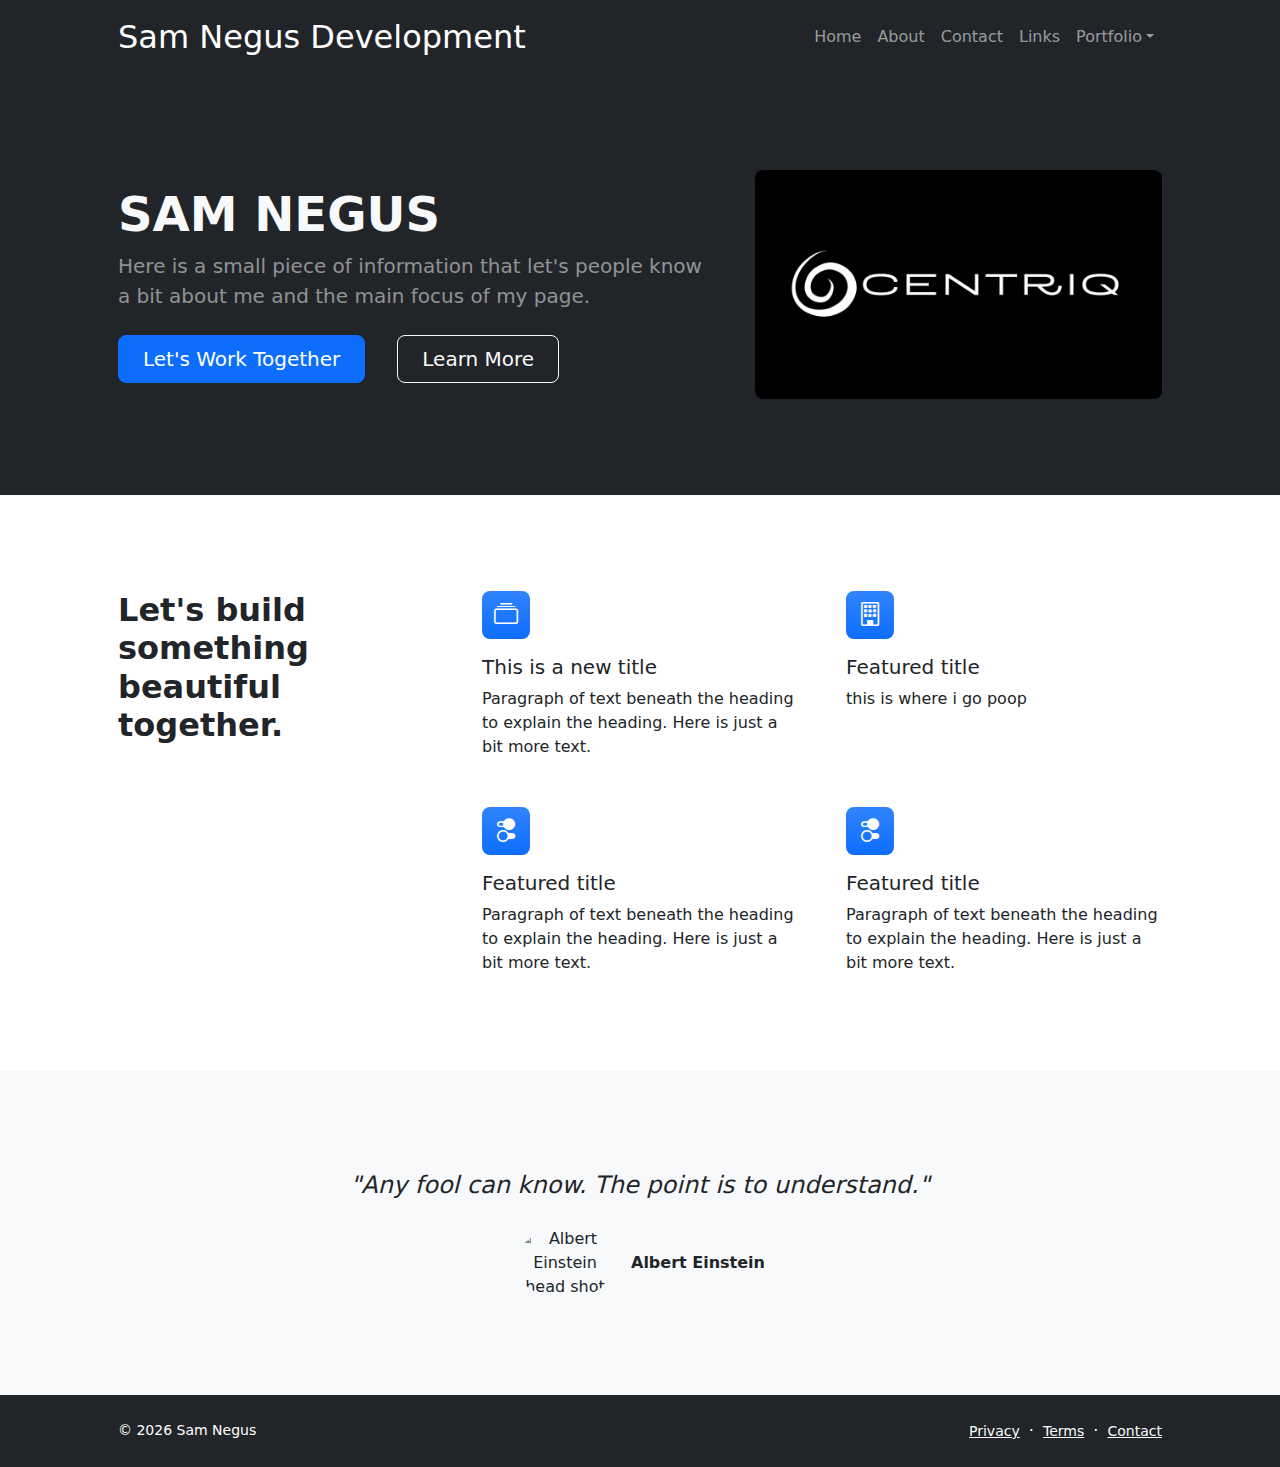
==== index.html @ 7bb5e5de "first commit" ====
<!DOCTYPE html>
<html lang="en">
    <head>
        <meta charset="utf-8" />
        <meta name="viewport" content="width=device-width, initial-scale=1, shrink-to-fit=no" />
        <meta name="description" content="" />
        <meta name="author" content="" />
        <title>Sam Negus Development</title>
        <!-- Favicon-->
        <link rel="icon" type="image/x-icon" href="assets/favicon.ico" />
        <!-- Bootstrap icons-->
        <link href="https://cdn.jsdelivr.net/npm/bootstrap-icons@1.5.0/font/bootstrap-icons.css" rel="stylesheet" />
        <!-- Core theme CSS (includes Bootstrap)-->
        <link href="css/styles.css" rel="stylesheet" />
        <link rel="stylesheet" href="css/custom.css">
    </head>
    <body class="d-flex flex-column h-100">
        <main class="flex-shrink-0">
            <!-- Navigation-->
            <nav class="navbar navbar-expand-lg navbar-dark bg-dark">
                <div class="container px-5">
                    <a class="navbar-brand" href="index.html">Sam Negus Development</a>
                    <button class="navbar-toggler" type="button" data-bs-toggle="collapse" data-bs-target="#navbarSupportedContent" aria-controls="navbarSupportedContent" aria-expanded="false" aria-label="Toggle navigation"><span class="navbar-toggler-icon"></span></button>
                    <div class="collapse navbar-collapse" id="navbarSupportedContent">
                        <ul class="navbar-nav ms-auto mb-2 mb-lg-0">
                            <li class="nav-item"><a class="nav-link" href="index.html">Home</a></li>
                            <li class="nav-item"><a class="nav-link" href="about.html">About</a></li>
                            <li class="nav-item"><a class="nav-link" href="contact.html">Contact</a></li>
                            <li class="nav-item"><a class="nav-link" href="links.html">Links</a></li>
                            <li class="nav-item dropdown">
                                <a class="nav-link dropdown-toggle" id="navbarDropdownPortfolio" href="#" role="button" data-bs-toggle="dropdown" aria-expanded="false">Portfolio</a>
                                <ul class="dropdown-menu dropdown-menu-end" aria-labelledby="navbarDropdownPortfolio">
                                    <li><a class="dropdown-item" href="portfolio-overview.html">Portfolio Overview</a></li>
                                    <li><a class="dropdown-item" href="dungeon-dweller.html">Dungeon Dweller</a></li>
                                </ul>
                            </li>
                        </ul>
                    </div>
                </div>
            </nav>
            <!-- Header-->
            <header class="bg-dark py-5">
                <div class="container px-5">
                    <div class="row gx-5 align-items-center justify-content-center">
                        <div class="col-lg-8 col-xl-7 col-xxl-6">
                            <div class="my-5 text-center text-xl-start">
                                <h1 class="display-5 fw-bolder text-light mb-2">SAM NEGUS</h1>
                                <p class="lead fw-normal text-white-50 mb-4">Here is a small piece of information that let's people know a bit about me and the main focus of my page.</p>
                                <div class="d-grid gap-3 d-sm-flex justify-content-sm-center justify-content-xl-start">
                                    <a class="btn btn-primary btn-lg px-4 me-sm-3" href="contact.html">Let's Work Together</a>
                                    <a class="btn btn-outline-light btn-lg px-4" href="about.html">Learn More</a>
                                </div>
                            </div>
                        </div>
                        <div class="col-xl-5 col-xxl-6 d-none d-xl-block text-center"><img class="img-fluid rounded-3 my-5" src="/images/background.jpg" alt="..." />
                        </div>
                    </div>
                </div>
            </header>
            <!-- Features section-->
            <section class="py-5" id="features">
                <div class="container px-5 my-5">
                    <div class="row gx-5">
                        <div class="col-lg-4 mb-5 mb-lg-0"><h2 class="fw-bolder mb-0">Let's build something beautiful together.</h2></div>
                        <div class="col-lg-8">
                            <div class="row gx-5 row-cols-1 row-cols-md-2">
                                <div class="col mb-5 h-100">
                                    <div class="feature bg-primary bg-gradient text-white rounded-3 mb-3"><i class="bi bi-collection"></i></div>
                                    <h2 class="h5">This is a new title</h2>
                                    <p class="mb-0">Paragraph of text beneath the heading to explain the heading. Here is just a bit more text.</p>
                                </div>
                                <div class="col mb-5 h-100">
                                    <div class="feature bg-primary bg-gradient text-white rounded-3 mb-3"><i class="bi bi-building"></i></div>
                                    <h2 class="h5">Featured title</h2>
                                    <p class="mb-0">this is where i go poop
                                    </p>
                                </div>
                                <div class="col mb-5 mb-md-0 h-100">
                                    <div class="feature bg-primary bg-gradient text-white rounded-3 mb-3"><i class="bi bi-toggles2"></i></div>
                                    <h2 class="h5">Featured title</h2>
                                    <p class="mb-0">Paragraph of text beneath the heading to explain the heading. Here is just a bit more text.</p>
                                </div>
                                <div class="col h-100">
                                    <div class="feature bg-primary bg-gradient text-white rounded-3 mb-3"><i class="bi bi-toggles2"></i></div>
                                    <h2 class="h5">Featured title</h2>
                                    <p class="mb-0">Paragraph of text beneath the heading to explain the heading. Here is just a bit more text.</p>
                                </div>
                            </div>
                        </div>
                    </div>
                </div>
            </section>
            <!-- Testimonial section-->
            <div class="py-5 bg-light">
                <div class="container px-5 my-5">
                    <div class="row gx-5 justify-content-center">
                        <div class="col-lg-10 col-xl-7">
                            <div class="text-center">
                                <div class="fs-4 mb-4 fst-italic">"Any fool can know. The point is to understand."</div>
                                <div class="d-flex align-items-center justify-content-center">
                                    <img class="rounded-circle me-3" src="https://i.gr-assets.com/images/S/compressed.photo.goodreads.com/authors/1429114964i/9810._UX200_CR0,14,200,200_.jpg" alt="Albert Einstein head shot" />
                                    <div class="fw-bold">
                                        Albert Einstein
                                    </div>
                                </div>
                            </div>
                        </div>
                    </div>
                </div>
            </div>
        </main>
        <!-- Footer-->
        <footer class="bg-dark py-4 mt-auto">
            <div class="container px-5">
                <div class="row align-items-center justify-content-between flex-column flex-sm-row">
                    <div class="col-auto">
                        <p class="small m-0 text-white" id="copyright"></p>                       
                    </div>
                    <div class="col-auto">
                        <a class="link-light small" href="#!">Privacy</a>
                        <span class="text-white mx-1">&middot;</span>
                        <a class="link-light small" href="#!">Terms</a>
                        <span class="text-white mx-1">&middot;</span>
                        <a class="link-light small" href="/contact.html">Contact</a>
                    </div>
                </div>
            </div>
        </footer>
        <!-- Bootstrap core JS-->
        <script src="https://cdn.jsdelivr.net/npm/bootstrap@5.2.3/dist/js/bootstrap.bundle.min.js"></script>
        <!-- Core theme JS-->
        <script src="js/scripts.js"></script>
    </body>
</html>
---- css/custom.css ----
section#dungeon-bg {
    background-image: url(/images/istockphoto-649566176-1024x1024.jpg);
    background-size: cover;
    background-position: center;
    background-color: rgba(232, 229, 220, .5);
}

div#dungeon-intro-ss {
    
} 

section.contact-main {
    background-image: url(/images/website_under_construction.jpg);
    background-size: cover;
    background-position: center;
    background-attachment: fixed;
}

div.contact-form {
    background-color: rgba(232, 229, 220, .95);
}

img.rounded-circle.me-3 {
    width: 100px;
}

a.navbar-brand {
    font-size: 2rem;
}
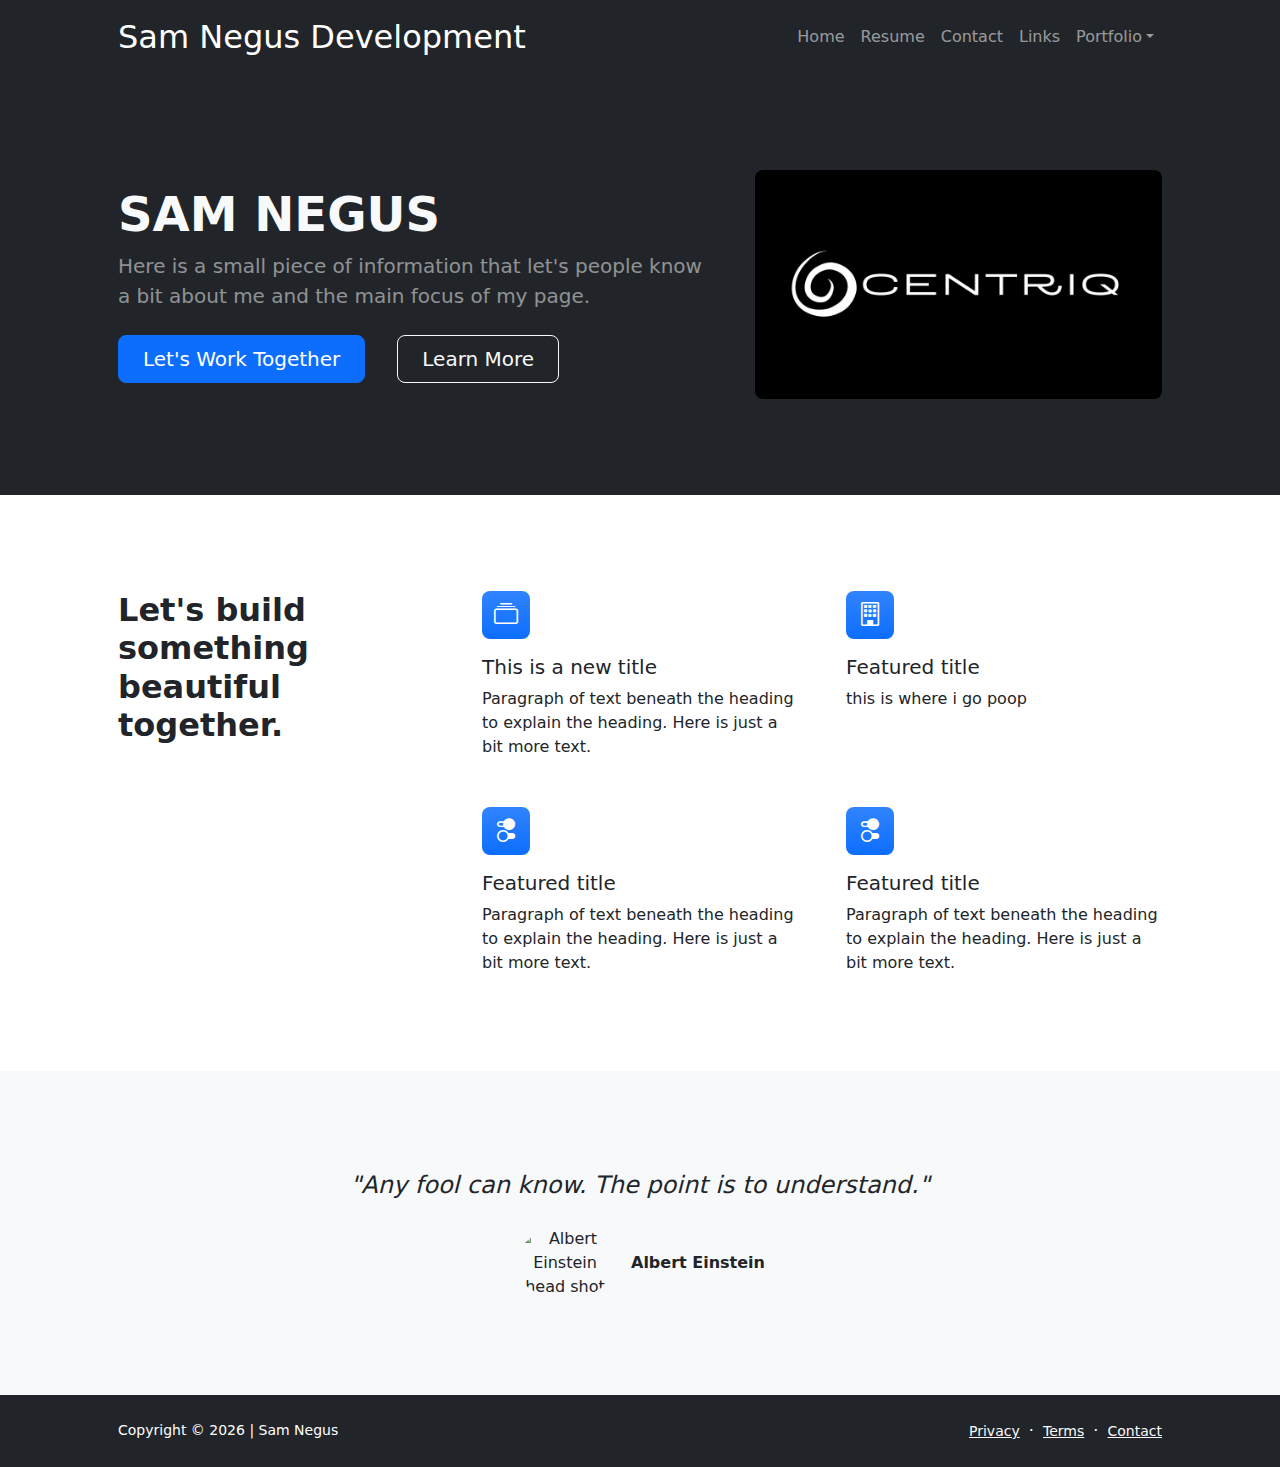
==== commit cfedbce2: "Resume Page" ====
--- a/index.html
+++ b/index.html
@@ -24,7 +24,7 @@
                     <div class="collapse navbar-collapse" id="navbarSupportedContent">
                         <ul class="navbar-nav ms-auto mb-2 mb-lg-0">
                             <li class="nav-item"><a class="nav-link" href="index.html">Home</a></li>
-                            <li class="nav-item"><a class="nav-link" href="about.html">About</a></li>
+                            <li class="nav-item"><a class="nav-link" href="about.html">Resume</a></li>
                             <li class="nav-item"><a class="nav-link" href="contact.html">Contact</a></li>
                             <li class="nav-item"><a class="nav-link" href="links.html">Links</a></li>
                             <li class="nav-item dropdown">
--- a/css/custom.css
+++ b/css/custom.css
@@ -1,13 +1,14 @@
-section#dungeon-bg {
-    background-image: url(/images/istockphoto-649566176-1024x1024.jpg);
+div#dungeon-bg {
+    background-image: url(/images/dungeon_dweller_code.png);
     background-size: cover;
     background-position: center;
-    background-color: rgba(232, 229, 220, .5);
+    filter: blur(4px);
+    width: 100%;
+    position: fixed;
+    top: 0;
+    bottom: 0;
+    z-index: -1;
 }
-
-div#dungeon-intro-ss {
-    
-} 
 
 section.contact-main {
     background-image: url(/images/website_under_construction.jpg);
@@ -28,3 +29,9 @@
     font-size: 2rem;
 }
 
+div#dd-text {
+    background-color: rgba(232, 229, 220, .9);
+    width: 100%;
+    border-radius: 5px;
+}
+
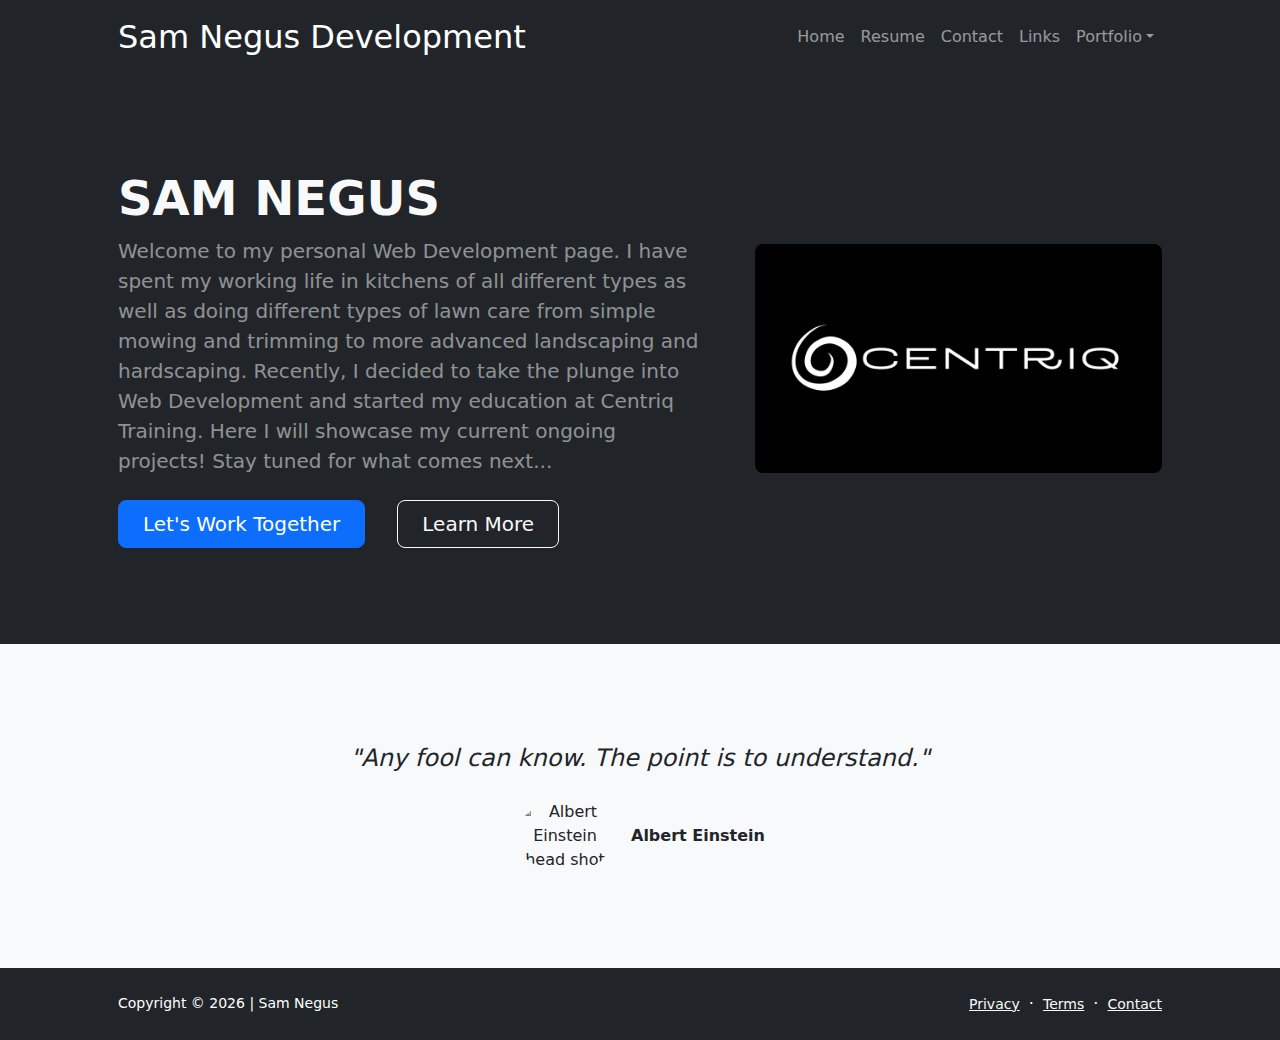
==== commit f1f9447c: "removed placeholder text and restyled resume page" ====
--- a/index.html
+++ b/index.html
@@ -45,7 +45,7 @@
                         <div class="col-lg-8 col-xl-7 col-xxl-6">
                             <div class="my-5 text-center text-xl-start">
                                 <h1 class="display-5 fw-bolder text-light mb-2">SAM NEGUS</h1>
-                                <p class="lead fw-normal text-white-50 mb-4">Here is a small piece of information that let's people know a bit about me and the main focus of my page.</p>
+                                <p class="lead fw-normal text-white-50 mb-4">Welcome to my personal Web Development page. I have spent my working life in kitchens of all different types as well as doing different types of lawn care from simple mowing and trimming to more advanced landscaping and hardscaping. Recently, I decided to take the plunge into Web Development and started my education at Centriq Training. Here I will showcase my current ongoing projects! Stay tuned for what comes next...</p>
                                 <div class="d-grid gap-3 d-sm-flex justify-content-sm-center justify-content-xl-start">
                                     <a class="btn btn-primary btn-lg px-4 me-sm-3" href="contact.html">Let's Work Together</a>
                                     <a class="btn btn-outline-light btn-lg px-4" href="about.html">Learn More</a>
@@ -58,7 +58,7 @@
                 </div>
             </header>
             <!-- Features section-->
-            <section class="py-5" id="features">
+            <!-- <section class="py-5" id="features">
                 <div class="container px-5 my-5">
                     <div class="row gx-5">
                         <div class="col-lg-4 mb-5 mb-lg-0"><h2 class="fw-bolder mb-0">Let's build something beautiful together.</h2></div>
@@ -89,7 +89,7 @@
                         </div>
                     </div>
                 </div>
-            </section>
+            </section> -->
             <!-- Testimonial section-->
             <div class="py-5 bg-light">
                 <div class="container px-5 my-5">
--- a/css/custom.css
+++ b/css/custom.css
@@ -17,6 +17,13 @@
     background-attachment: fixed;
 }
 
+ul {
+    list-style: none;
+}
+
+a h5.fw-bolder.text-light {
+    text-decoration: none;
+}
 div.contact-form {
     background-color: rgba(232, 229, 220, .95);
 }
